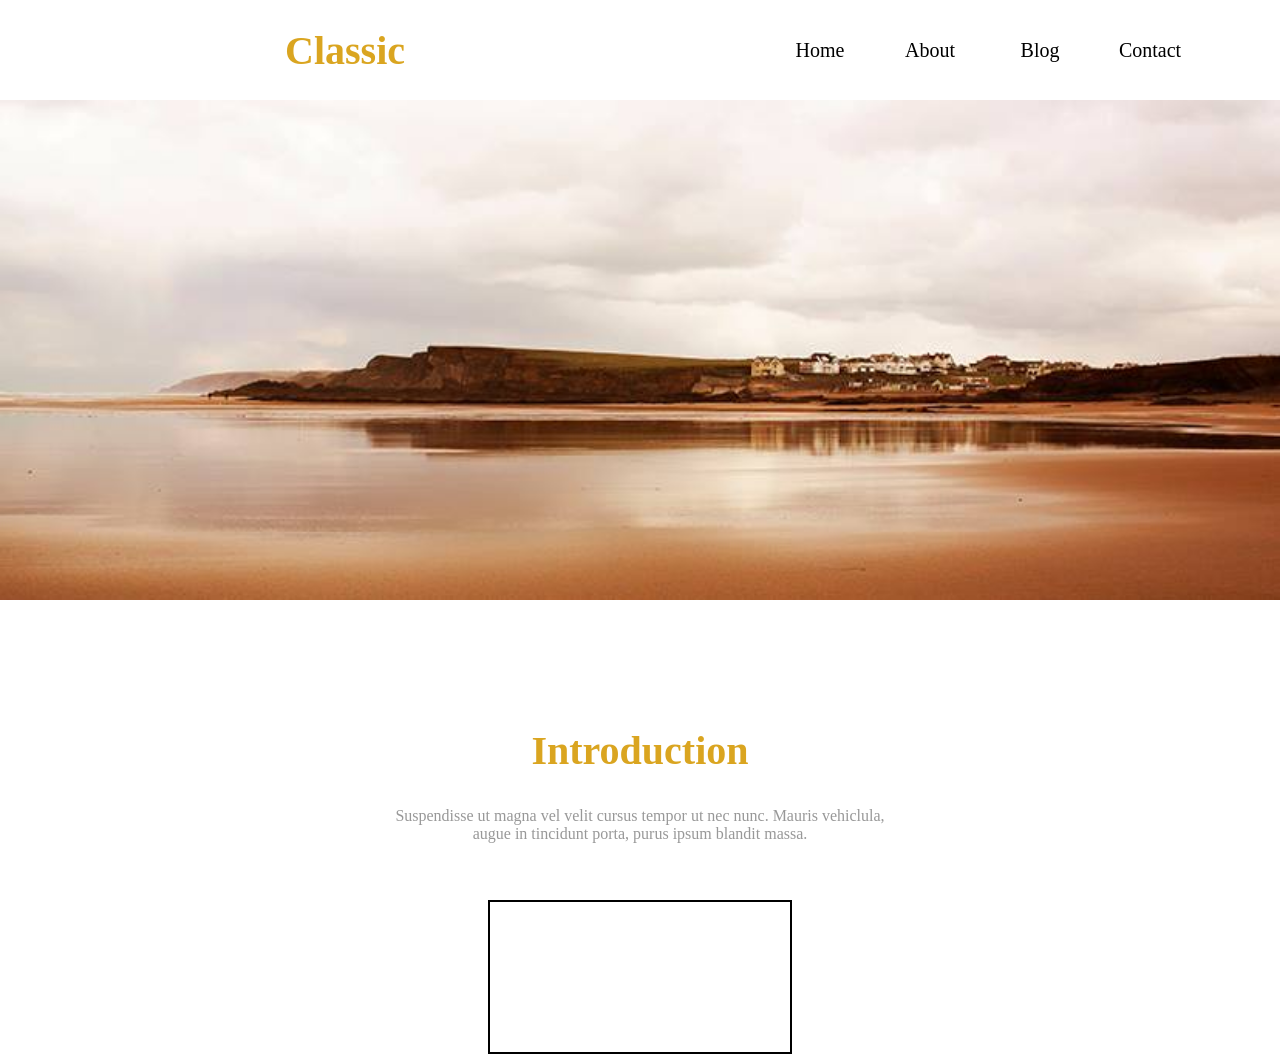
==== Lesson 17/index.html @ 6e6ddb33 "Add files via upload" ====
<!DOCTYPE html>
<html lang="en">
<head>
    <link rel="stylesheet" href="style.css">
    <title>Document</title>
</head>
<body>
 <header><div class="b"><h1>Classic</h1></div>
<nav>
    <a href="" class="q">Home</a>
    <a href="">About</a>
    <a href="">Blog</a>
    <a href="">Contact</a>
</nav></header> 
<main>
    <div class="mainbir">
        <img src="484036793_1431148971560095_1072963106273207468_n.jpg" alt="">
    </div>
    <div class="mainikki"><h1>Introduction</h1> 
        <div class="b">
    <p>Suspendisse ut magna vel velit cursus tempor ut nec nunc. Mauris vehiclula, augue in tincidunt porta, purus ipsum blandit massa.</p>
    </div>
    </div>
    <div class="mainuch">
        <div class="hammasi">
        <div class="box"><img src="" alt=""></div>
        </div>
    </div>
</main>  
</body>
</html>
---- Lesson 17/style.css ----
*{
    margin: 0;
    padding: 0;
}
header{
    align-items: center;
    justify-content: space-around;
    display: flex;
 width:100% ;  
 height: 100px; 
}
h1{
    font-size: 40px;
    color: goldenrod;
}
nav{
    height: 40px;
    gap: 40px;
    display: flex;
    width: 400px;
}
a{
    justify-content: center;
    align-items: center;
    display: flex;
    border-radius: 10px;
    font-size: 20px;
    color: black;
    text-decoration: none;
    height: 40px;
    width: 200px;
    transition: 0.1s;
}
a:hover{
    background-color: goldenrod;
}
.mainbir{
    height: 500px;
    width: 100%;
}
.mainbir img{
    width: 100%;
    height: 100%;
}
.mainikki{
    align-items: center;
    justify-content: center;
    display: flex;
    height: 300px;
    width: 100%;
}
.b{
    text-align: center;
    width: 500px;
    display: flex;
    justify-content: center;
}
p{
    opacity: 0.4;
    margin-top: 150px;
}
.mainikki h1{
    position: absolute;
}
.hammasi{
    display: flex;
    justify-content: space-around;
}
.box{
    border: 2px solid;
    height: 150px;
    width: 300px;
}
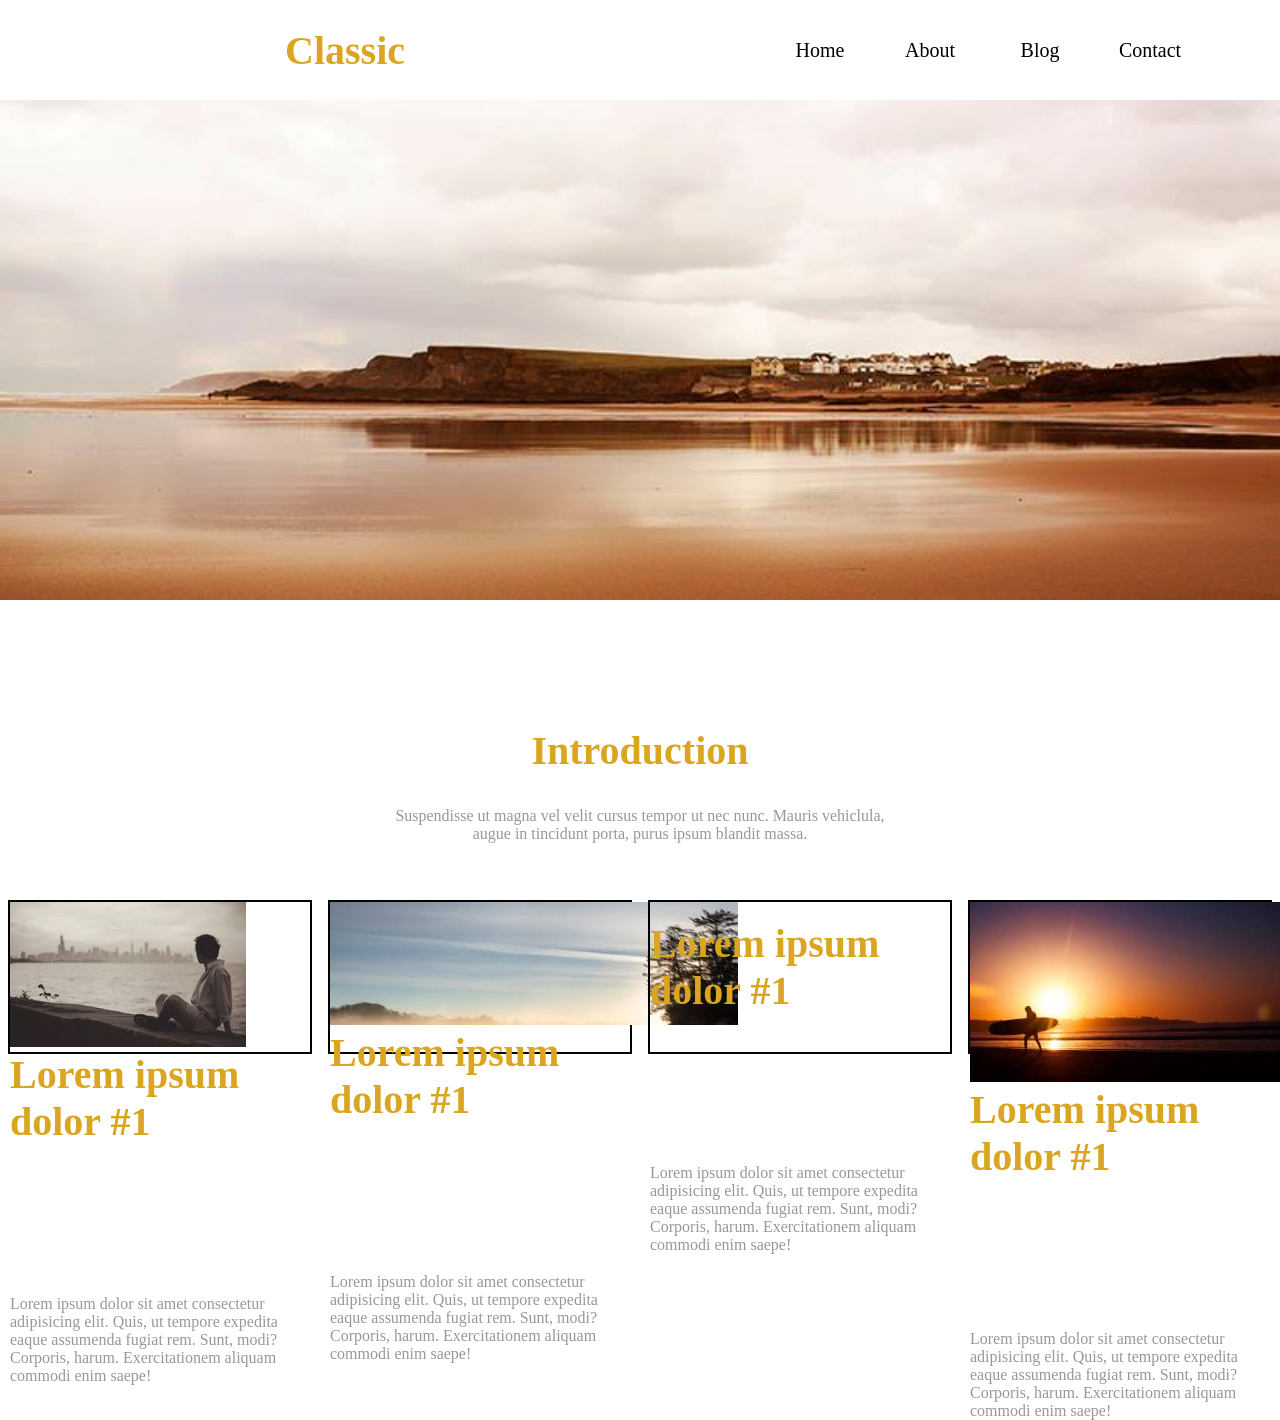
==== commit 2f9c64cc: "Update index.html" ====
--- a/Lesson 17/index.html
+++ b/Lesson 17/index.html
@@ -23,9 +23,22 @@
     </div>
     <div class="mainuch">
         <div class="hammasi">
-        <div class="box"><img src="" alt=""></div>
+        <div class="box"><img src="543caa3d59057608ef5dc0b75b9fa07c.jpg" alt="">
+        <h1>Lorem ipsum dolor #1</h1>
+        <p>Lorem ipsum dolor sit amet consectetur adipisicing elit. Quis, ut tempore expedita eaque assumenda fugiat rem. Sunt, modi? Corporis, harum. Exercitationem aliquam commodi enim saepe!</p></div>
+        <div class="box d"><img src="images.jpg" alt="" class="w">
+            <div class="s">
+        <h1>Lorem ipsum dolor #1</h1>
+        <p>Lorem ipsum dolor sit amet consectetur adipisicing elit. Quis, ut tempore expedita eaque assumenda fugiat rem. Sunt, modi? Corporis, harum. Exercitationem aliquam commodi enim saepe!</p></div></div>
+        <div class="box"><img src="3.avif" alt="">
+        <h1>Lorem ipsum dolor #1</h1>
+        <p>Lorem ipsum dolor sit amet consectetur adipisicing elit. Quis, ut tempore expedita eaque assumenda fugiat rem. Sunt, modi? Corporis, harum. Exercitationem aliquam commodi enim saepe!</p></div>
+        <div class="box"><img src="mqdefault.jpg" alt="">
+        <h1>Lorem ipsum dolor #1</h1>
+        <p>Lorem ipsum dolor sit amet consectetur adipisicing elit. Quis, ut tempore expedita eaque assumenda fugiat rem. Sunt, modi? Corporis, harum. Exercitationem aliquam commodi enim saepe!</p></div>
         </div>
+        
     </div>
 </main>  
 </body>
-</html>+</html>
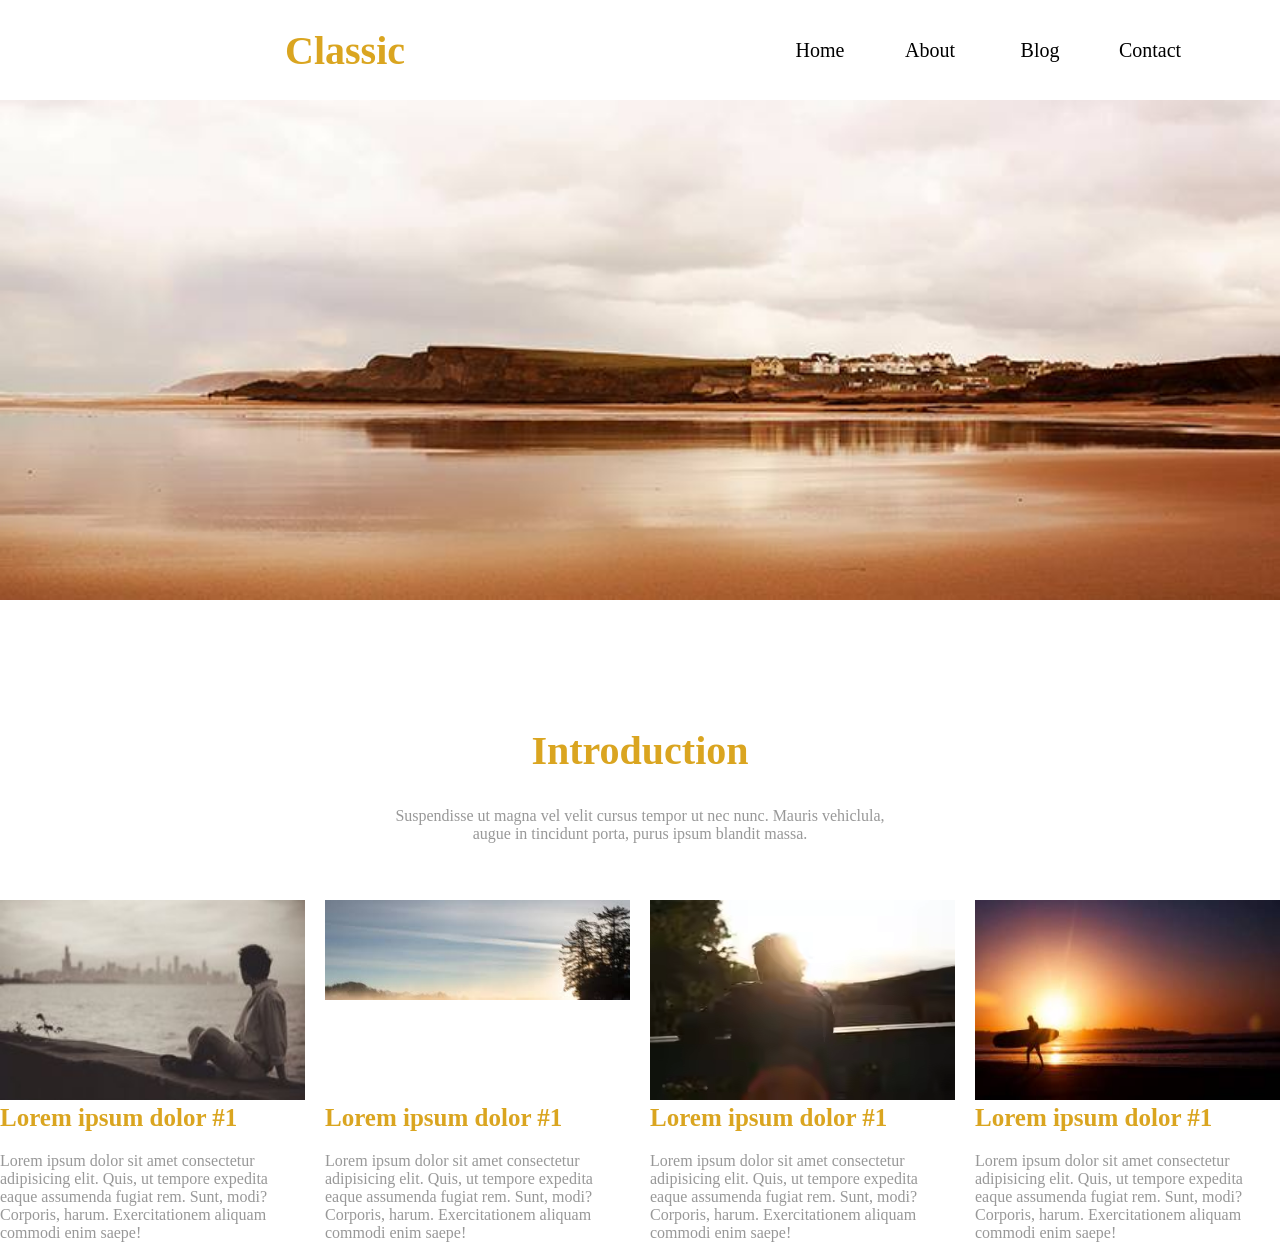
==== commit 998c4151: "Add files via upload" ====
--- a/Lesson 17/index.html
+++ b/Lesson 17/index.html
@@ -41,4 +41,4 @@
     </div>
 </main>  
 </body>
-</html>
+</html>
--- a/Lesson 17/style.css
+++ b/Lesson 17/style.css
@@ -63,11 +63,27 @@
     position: absolute;
 }
 .hammasi{
+    gap: 20px;
     display: flex;
     justify-content: space-around;
 }
 .box{
-    border: 2px solid;
-    height: 150px;
-    width: 300px;
+    height: 200px;
+    width: 350px;
+}
+img{
+    height: 100%;
+    width: 100%;
+}
+.box h1{
+    font-size: 25px;
+}
+.box p{
+    margin-top: 20px;
+}
+.w{
+    height: 100px;
+}
+.s{
+    margin-top:100px;
 }
